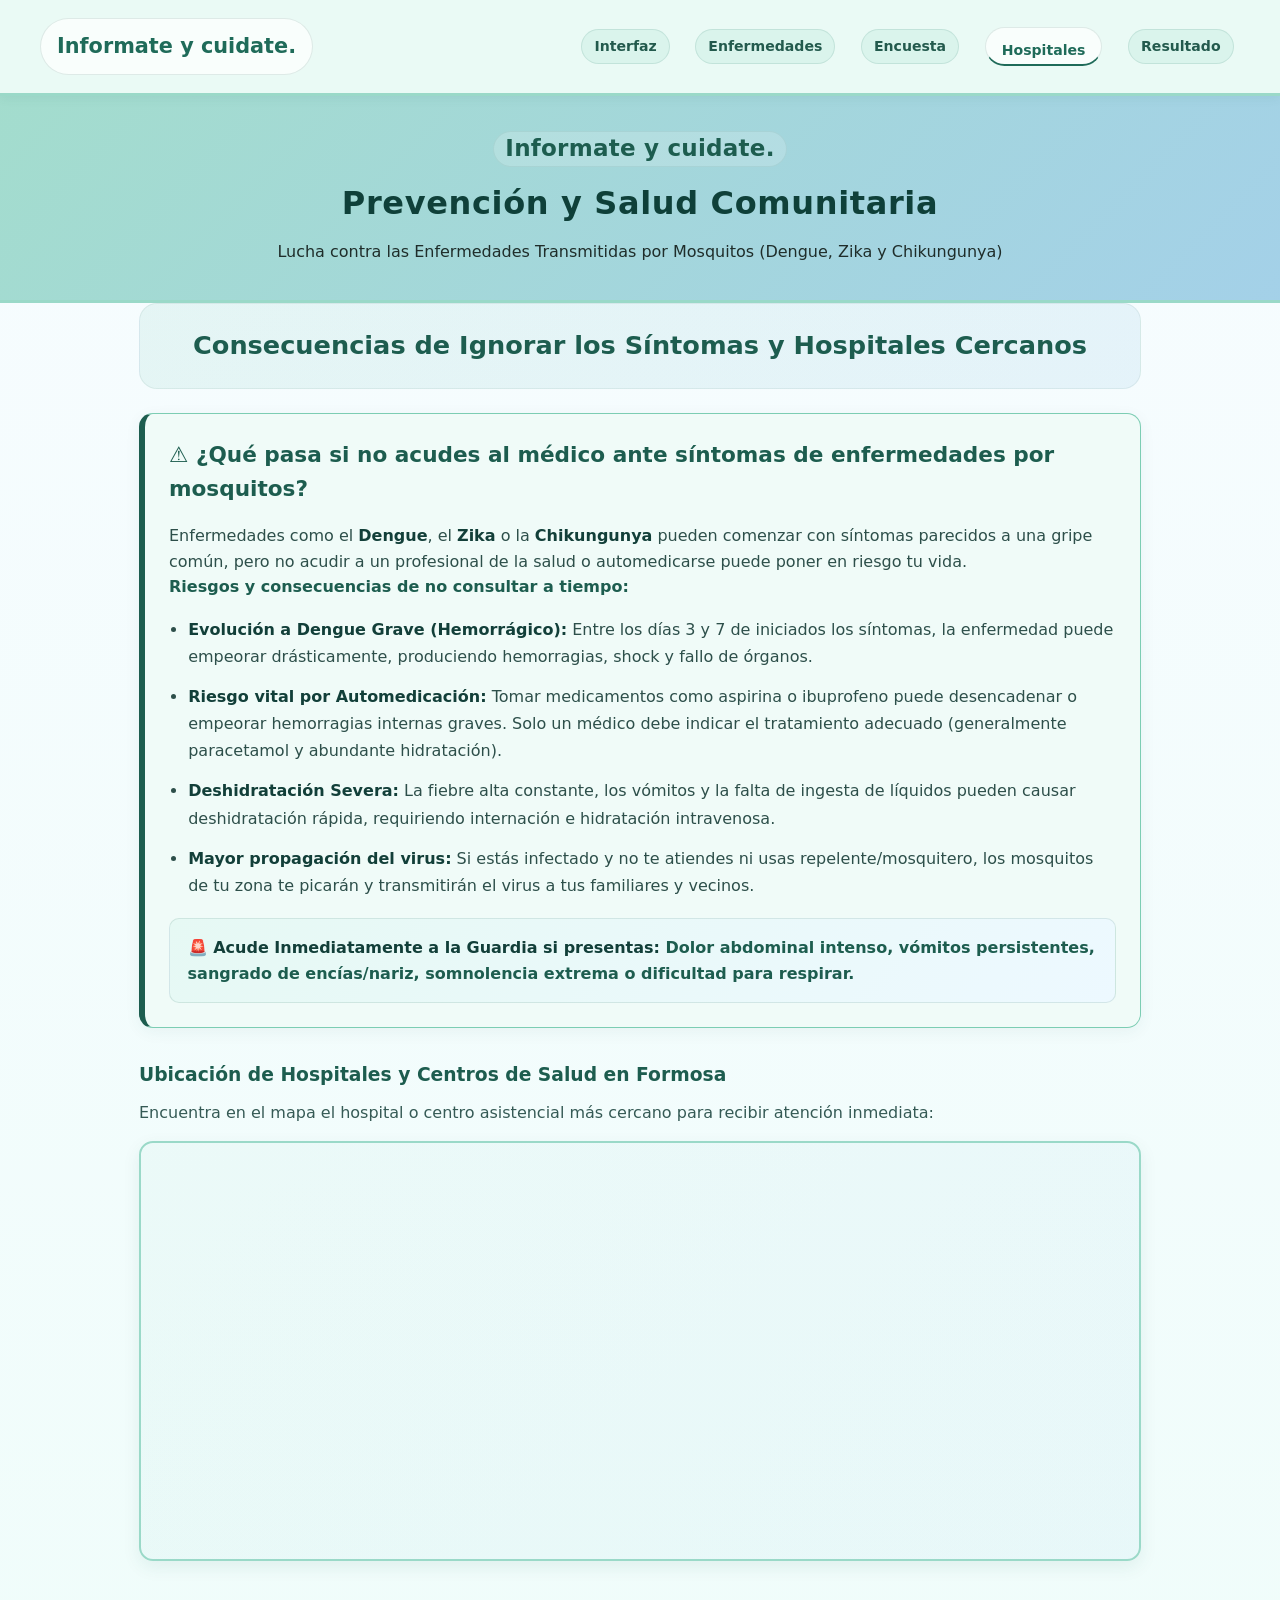
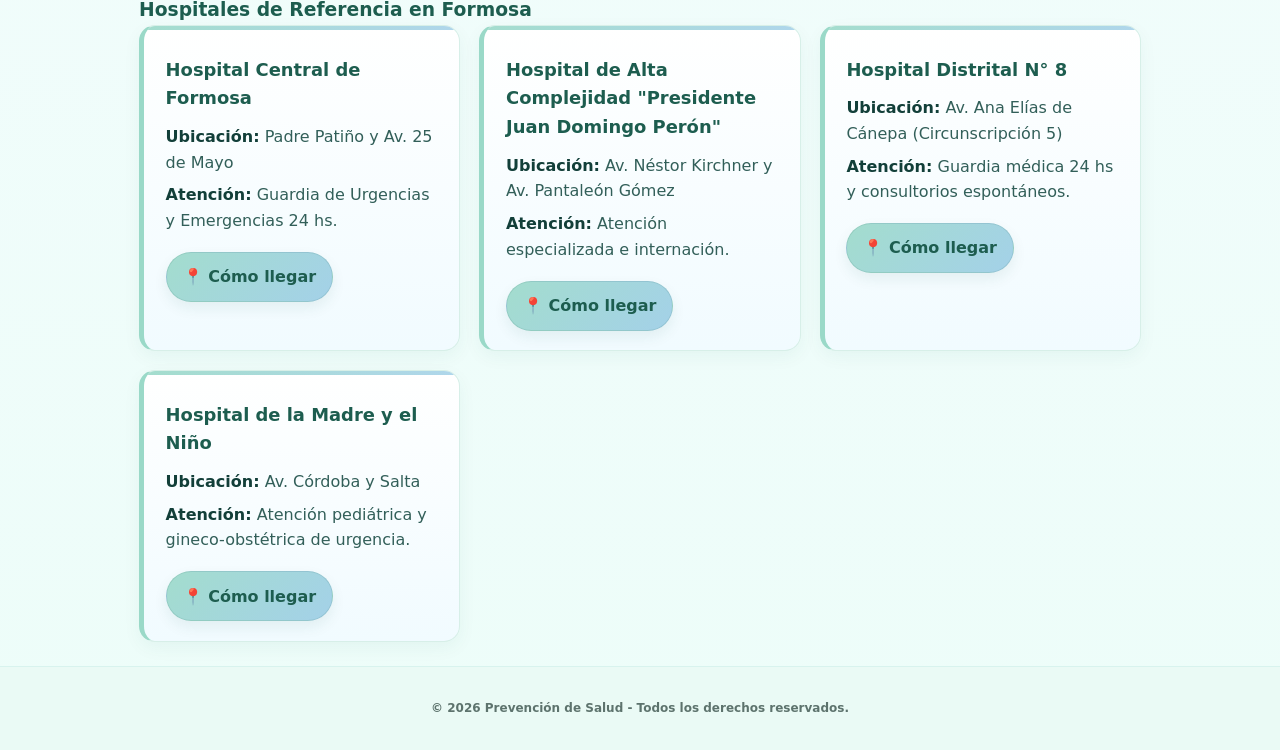
==== centrosalud.html @ d9376f19 "se cambió el nombre de los archivos" ====
<!doctype html>
<html lang="es">
  <head>
    <meta charset="UTF-8" />
    <meta name="viewport" content="width=device-width, initial-scale=1.0" />
    <meta
      name="description"
      content="Información sobre la prevención del Dengue, Zika y Chikungunya, consecuencias de no tratarse a tiempo y red de hospitales en Formosa."
    />
    <title>Prevención de Mosquitos y Centros de Salud | Formosa</title>

    <link rel="stylesheet" href="assents/hostipales.css" />
    <link rel="stylesheet" href="assents/interfaz.css" />
  </head>
  <body>
    <!-- Navegación Principal -->
    <nav class="navbar" aria-label="Navegación principal">
      <div class="container nav-flex">
        <a href="interfaz.html" class="logo">Informate y cuidate.</a>
        <div class="nav-links">
          <a href="interfaz.html" class="link-companero">Interfaz</a>
          <a href="enfermedades.html" class="link-companero">Enfermedades</a>
          <a href="encuesta.html" class="link-companero">Encuesta</a>
          <a href="hospitales.html" class="active" aria-current="page"
            >Hospitales</a
          >
          <a href="resultado.html" class="link-companero">Resultado</a>
        </div>
      </div>
    </nav>

    <!-- Encabezado Principal -->
    <header class="header-principal">
      <div class="container">
        <div class="header-brand">Informate y cuidate.</div>
        <h1>Prevención y Salud Comunitaria</h1>
        <p class="subtitulo">
          Lucha contra las Enfermedades Transmitidas por Mosquitos (Dengue, Zika
          y Chikungunya)
        </p>
      </div>
    </header>

    <!-- Contenido Principal -->
    <main class="container">
      <header class="seccion-header">
        <h2>Consecuencias de Ignorar los Síntomas y Hospitales Cercanos</h2>
      </header>

      <!-- Sección de concientización y riesgos -->
      <section class="alerta-consecuencias" aria-labelledby="titulo-alerta">
        <h3 id="titulo-alerta">
          ⚠️ ¿Qué pasa si no acudes al médico ante síntomas de enfermedades por
          mosquitos?
        </h3>
        <p>
          Enfermedades como el <strong>Dengue</strong>, el
          <strong>Zika</strong> o la <strong>Chikungunya</strong> pueden
          comenzar con síntomas parecidos a una gripe común, pero no acudir a un
          profesional de la salud o automedicarse puede poner en riesgo tu vida.
        </p>

        <h4>Riesgos y consecuencias de no consultar a tiempo:</h4>
        <ul>
          <li>
            <strong>Evolución a Dengue Grave (Hemorrágico):</strong> Entre los
            días 3 y 7 de iniciados los síntomas, la enfermedad puede empeorar
            drásticamente, produciendo hemorragias, shock y fallo de órganos.
          </li>
          <li>
            <strong>Riesgo vital por Automedicación:</strong> Tomar medicamentos
            como aspirina o ibuprofeno puede desencadenar o empeorar hemorragias
            internas graves. Solo un médico debe indicar el tratamiento adecuado
            (generalmente paracetamol y abundante hidratación).
          </li>
          <li>
            <strong>Deshidratación Severa:</strong> La fiebre alta constante,
            los vómitos y la falta de ingesta de líquidos pueden causar
            deshidratación rápida, requiriendo internación e hidratación
            intravenosa.
          </li>
          <li>
            <strong>Mayor propagación del virus:</strong> Si estás infectado y
            no te atiendes ni usas repelente/mosquitero, los mosquitos de tu
            zona te picarán y transmitirán el virus a tus familiares y vecinos.
          </li>
        </ul>

        <div class="sintomas-alerta" role="alert">
          <p>
            <strong>🚨 Acude Inmediatamente a la Guardia si presentas:</strong>
            Dolor abdominal intenso, vómitos persistentes, sangrado de
            encías/nariz, somnolencia extrema o dificultad para respirar.
          </p>
        </div>
      </section>

      <!-- Sección con Google Maps -->
      <section class="seccion-mapa" aria-labelledby="titulo-mapa">
        <h3 id="titulo-mapa">
          Ubicación de Hospitales y Centros de Salud en Formosa
        </h3>
        <p>
          Encuentra en el mapa el hospital o centro asistencial más cercano para
          recibir atención inmediata:
        </p>

        <div class="contenedor-mapa">
          <iframe
            src="https://www.google.com/maps/embed?pb=!1m16!1m12!1m3!1d57008.31298453982!2d-58.20456184918712!3d-26.179375178550186!2m3!1f0!2f0!3f0!3m2!1i1024!2i768!4f13.1!2m1!1shospitales%20y%20centros%20de%20salud%20formosa!5e0!3m2!1ses!2sar!4v1710000000000!5m2!1es!2sar"
            title="Mapa interactivo con la ubicación de hospitales y centros de salud en Formosa"
            width="100%"
            height="450"
            style="border: 0"
            allowfullscreen=""
            loading="lazy"
            referrerpolicy="no-referrer-when-downgrade"
          >
          </iframe>
        </div>
      </section>

      <!-- Lista de Hospitales Principales (Uso de tarjetas <article>) -->
      <section class="listado-centros" aria-labelledby="titulo-hospitales">
        <h3 id="titulo-hospitales">Hospitales de Referencia en Formosa</h3>

        <div class="grid-centros">
          <article class="card-centro">
            <h4>Hospital Central de Formosa</h4>
            <p><strong>Ubicación:</strong> Padre Patiño y Av. 25 de Mayo</p>
            <p>
              <strong>Atención:</strong> Guardia de Urgencias y Emergencias 24
              hs.
            </p>
            <a
              href="https://maps.google.com/?q=Hospital+Central+de+Formosa"
              target="_blank"
              rel="noopener noreferrer"
              class="btn-como-llegar"
            >
              📍 Cómo llegar
            </a>
          </article>

          <article class="card-centro">
            <h4>
              Hospital de Alta Complejidad "Presidente Juan Domingo Perón"
            </h4>
            <p>
              <strong>Ubicación:</strong> Av. Néstor Kirchner y Av. Pantaleón
              Gómez
            </p>
            <p>
              <strong>Atención:</strong> Atención especializada e internación.
            </p>
            <a
              href="https://maps.google.com/?q=Hospital+de+Alta+Complejidad+Formosa"
              target="_blank"
              rel="noopener noreferrer"
              class="btn-como-llegar"
            >
              📍 Cómo llegar
            </a>
          </article>

          <article class="card-centro">
            <h4>Hospital Distrital N° 8</h4>
            <p>
              <strong>Ubicación:</strong> Av. Ana Elías de Cánepa
              (Circunscripción 5)
            </p>
            <p>
              <strong>Atención:</strong> Guardia médica 24 hs y consultorios
              espontáneos.
            </p>
            <a
              href="https://maps.google.com/?q=Hospital+Distrital+N8+Formosa"
              target="_blank"
              rel="noopener noreferrer"
              class="btn-como-llegar"
            >
              📍 Cómo llegar
            </a>
          </article>

          <article class="card-centro">
            <h4>Hospital de la Madre y el Niño</h4>
            <p><strong>Ubicación:</strong> Av. Córdoba y Salta</p>
            <p>
              <strong>Atención:</strong> Atención pediátrica y gineco-obstétrica
              de urgencia.
            </p>
            <a
              href="https://maps.google.com/?q=Hospital+de+la+Madre+y+el+Nino+Formosa"
              target="_blank"
              rel="noopener noreferrer"
              class="btn-como-llegar"
            >
              📍 Cómo llegar
            </a>
          </article>
        </div>
      </section>
    </main>

    <!-- Footer -->
    <footer class="footer">
      <div class="container">
        <p>&copy; 2026 Prevención de Salud - Todos los derechos reservados.</p>
      </div>
    </footer>
  </body>
</html>
---- assents/hostipales.css ----
/* ==========================================

   PALETA PASTEL: VERDE Y CELESTE

   ========================================== */

:root {

  --verde-primario: #9ad9c8;

  --verde-oscuro: #1d5d4f;

  --celeste-claro: #edfafd;

  --celeste-suave: #dff5fb;

  --fondo-general: #f5fbff;

  --blanco: #ffffff;

  --texto-principal: #1d2d2a;

  --borde: #d7efe8;

  --alerta-fondo: #f0fbf8;

  --alerta-borde: #7ccdb3;

  --alerta-texto: #1a4d43;

}



* {

  box-sizing: border-box;

}



body {

  margin: 0;

  font-family: 'Segoe UI', Tahoma, Geneva, Verdana, sans-serif;

  background: linear-gradient(180deg, #f7fcff 0%, #edfdf9 100%);

  color: var(--texto-principal);

  line-height: 1.6;

}



header {

  background: linear-gradient(135deg, rgba(154, 217, 200, 0.9), rgba(155, 204, 230, 0.9));

  border-bottom: 3px solid var(--verde-primario);

  text-align: center;

  padding: 2.2rem 1rem;

}



.header-brand {

  display: inline-block;

  margin-bottom: 0.7rem;

  padding: 0.2rem 0.7rem;

  border-radius: 999px;

  background: rgba(255, 255, 255, 0.18);

  border: 1px solid rgba(29, 93, 79, 0.08);

  color: var(--verde-oscuro);

  font-size: clamp(1.2rem, 1.8vw, 1.7rem);

  font-weight: 800;

  line-height: 1.2;

  letter-spacing: 0.01em;

  box-shadow: none;

}



header h1 {

  background: transparent;

  color: #0f4039;

  text-align: center;

  margin: 0 0 0.6rem;

  padding: 0;

  font-size: clamp(2rem, 2.2vw, 2.8rem);

  letter-spacing: 0.02em;

}



header h2 {

  margin: 0;

  color: #204f47;

  background: transparent;

  font-size: clamp(1.1rem, 1.5vw, 1.5rem);

  font-weight: 600;

}



nav {

  background: rgba(234, 250, 246, 0.95);

  border-bottom: 1px solid var(--borde);

  padding: 1rem 0.8rem;

  text-align: center;

  position: sticky;

  top: 0;

  z-index: 10;

  box-shadow: 0 2px 12px rgba(29, 93, 79, 0.06);

}



nav a {

  text-decoration: none;

  background: rgba(255, 255, 255, 0.7);

  color: var(--verde-oscuro);

  border: 1px solid rgba(29, 93, 79, 0.12);

  padding: 0.7rem 1rem;

  margin: 0.3rem 0.4rem;

  font-weight: 700;

  display: inline-block;

  border-radius: 999px;

  transition: all 0.2s ease;

}



nav a:hover {

  background: var(--verde-primario);

  color: #123d36;

  transform: translateY(-1px);

}



main {

  text-align: left;

  padding: 2rem 1.25rem 3rem;

  max-width: 1050px;

  margin: 0 auto;

}



main h2 {

  color: var(--verde-oscuro);

  margin: 0 0 1.2rem;

  font-size: clamp(1.5rem, 2vw, 2rem);

}



main h3,

main h4 {

  color: var(--verde-oscuro);

  background: transparent;

}



footer {

  text-align: center;

  padding: 1.2rem 1rem;

  margin-top: 1.5rem;

  background: rgba(234, 250, 246, 0.95);

  border-top: 1px solid var(--borde);

  color: var(--verde-oscuro);

  font-weight: 600;

}



/* ==========================================

   ALERTA SOBRE MOSQUITOS Y SÍNTOMAS

   ========================================== */

.alerta-consecuencias {

  background: var(--alerta-fondo);

  border: 1px solid var(--alerta-borde);

  border-left: 6px solid var(--verde-oscuro);

  border-radius: 14px;

  padding: 1.5rem;

  margin: 1.5rem 0 2rem;

  box-shadow: 0 4px 16px rgba(29, 93, 79, 0.06);

}



.alerta-consecuencias h3 {

  background: transparent;

  color: var(--verde-oscuro);

  margin-top: 0;

  margin-bottom: 1rem;

  font-size: 1.35rem;

}



.alerta-consecuencias p,

.alerta-consecuencias li {

  color: #2d4f4a;

}



.alerta-consecuencias ul {

  line-height: 1.7;

  padding-left: 1.2rem;

  margin: 1rem 0 0;

}



.alerta-consecuencias li {

  margin-bottom: 0.8rem;

  background: transparent;

}



.sintomas-alerta {

  background: linear-gradient(135deg, #e6f9f4, #edf9ff);

  border: 1px solid rgba(29, 93, 79, 0.12);

  border-radius: 10px;

  padding: 1rem 1.1rem;

  margin-top: 1.2rem;

}



.sintomas-alerta p {

  background: transparent;

  color: var(--verde-oscuro);

  margin: 0;

  font-weight: 700;

}



/* ==========================================

   MAPA DE GOOGLE MAPS

   ========================================== */

.seccion-mapa {

  margin: 2rem 0;

}



.seccion-mapa h3 {

  margin-bottom: 0.6rem;

}



.seccion-mapa p {

  margin-bottom: 1rem;

  color: #355a55;

}



.contenedor-mapa {

  width: 100%;

  height: 420px;

  border: 2px solid var(--verde-primario);

  border-radius: 14px;

  overflow: hidden;

  box-shadow: 0 6px 18px rgba(29, 93, 79, 0.08);

  position: relative;

}



.contenedor-mapa::before {

  content: "";

  position: absolute;

  inset: 0;

  background: linear-gradient(135deg, rgba(154, 217, 200, 0.08), rgba(155, 204, 230, 0.1));

  pointer-events: none;

}



.contenedor-mapa iframe {

  width: 100%;

  height: 100%;

  border: 0;

  display: block;

  position: relative;

  z-index: 1;

}



/* ==========================================

   TARJETAS DE HOSPITALES

   ========================================== */

.listado-centros {

  margin-top: 2.1rem;

}



.grid-centros {

  display: grid;

  grid-template-columns: repeat(auto-fit, minmax(240px, 1fr));

  gap: 1.2rem;

}



.card-centro {

  background: linear-gradient(180deg, #ffffff 0%, #f1fbff 100%);

  border: 1px solid var(--borde);

  border-left: 5px solid var(--verde-primario);

  border-radius: 16px;

  padding: 1.35rem 1.35rem 1.2rem;

  margin-bottom: 0;

  box-shadow: 0 6px 18px rgba(29, 93, 79, 0.05);

  transition: transform 0.25s ease, box-shadow 0.25s ease, border-color 0.25s ease;

  position: relative;

  overflow: hidden;

}



.card-centro::before {

  content: "";

  position: absolute;

  inset: 0 auto 0 0;

  width: 100%;

  height: 4px;

  background: linear-gradient(90deg, rgba(154, 217, 200, 0.9), rgba(155, 204, 230, 0.8));

}



.card-centro:hover {

  transform: translateY(-5px);

  box-shadow: 0 12px 24px rgba(29, 93, 79, 0.08);

  border-color: rgba(29, 93, 79, 0.2);

}



.card-centro h4 {

  background: transparent;

  margin-top: 0.5rem;

  margin-bottom: 0.7rem;

  color: var(--verde-oscuro);

  font-size: 1.12rem;

}



.card-centro p {

  background: transparent;

  margin: 0.45rem 0;

  color: #325f59;

}



.btn-como-llegar {

  display: inline-flex;

  align-items: center;

  justify-content: center;

  margin-top: 0.7rem;

  background: linear-gradient(135deg, rgba(154, 217, 200, 0.9), rgba(155, 204, 230, 0.9));

  color: var(--verde-oscuro);

  border: 1px solid rgba(29, 93, 79, 0.12);

  border-radius: 999px;

  padding: 0.7rem 1rem;

  text-decoration: none;

  font-weight: 700;

  transition: transform 0.2s ease, box-shadow 0.2s ease;

  box-shadow: 0 6px 14px rgba(29, 93, 79, 0.08);

}



.btn-como-llegar:hover {

  transform: translateY(-1px);

  box-shadow: 0 10px 18px rgba(29, 93, 79, 0.1);

}



.seccion-header {

  text-align: center;

  background: linear-gradient(135deg, rgba(154, 217, 200, 0.18), rgba(155, 204, 230, 0.18));

  border: 1px solid rgba(29, 93, 79, 0.08);

  border-radius: 18px;

  padding: 1.35rem 1rem;

  margin-bottom: 1.4rem;

}



.seccion-header h2 {

  margin: 0;

}



strong {

  color: #123f39;

}
---- assents/interfaz.css ----
/* ==========================================
   1. VARIABLES Y PALETA AMARILLO CLARO
   ========================================== */
:root {
  /* Paleta pastel verde / celeste */
  --color-primario: #9ad9c8;      /* verde pastel */
  --color-oscuro: #1f6b59;        /* verde oscuro */
  --color-barra: #eafaf5;         /* fondo navbar */
  --color-fondo: #f4fbff;         /* fondo general celeste muy claro */
  --color-card-bg: #ffffff;       /* tarjetas */
  --color-texto: #1f2d2a;         /* texto principal */
  --color-borde: #d8f3ee;        /* borde suave */
  
  --alerta-amarillo-bg: #eefaf7;  /* fondo aviso */
  --alerta-amarillo-borde: #9ad9c8;
  --alerta-amarillo-texto: #1d5d4f;
}

* {
  box-sizing: border-box;
  margin: 0;
  padding: 0;
}

body {
  font-family: 'Segoe UI', system-ui, -apple-system, sans-serif;
  background-color: var(--color-fondo);
  color: var(--color-texto);
  line-height: 1.6;
}

.container {
  max-width: 1050px;
  margin: 0 auto;
  padding: 0 1.5rem;
}

/* ==========================================
   2. NAVBAR Y HERO (PORTADA CON IMAGEN)
   ========================================== */
.navbar {
  background-color: var(--color-barra);
  color: var(--color-texto);
  padding: 0.8rem 1.5rem;
  position: sticky;
  top: 0;
  z-index: 100;
  box-shadow: 0 2px 10px rgba(31, 107, 89, 0.08);
  border-bottom: 3px solid var(--color-primario);
}

.nav-flex {
  width: 100%;
  max-width: 100%;
  padding: 0 1rem;
  display: flex;
  justify-content: space-between;
  align-items: center;
}

.logo {
  font-size: 1.3rem;
  font-weight: bold;
  color: var(--color-oscuro);
  display: flex;
  align-items: center;
  gap: 0.5rem;
  margin-left: 0;
}

.nav-links {
  display: flex;
  align-items: center;
  gap: 0.8rem;
}

.nav-links a {
  color: #235a4d;
  text-decoration: none;
  font-size: 0.88rem;
  font-weight: 600;
  transition: color 0.2s;
}

.nav-links a.active {
  color: var(--color-oscuro);
  font-weight: bold;
  border-bottom: 2px solid var(--color-oscuro);
  padding-bottom: 2px;
}

.link-companero {
  background: rgba(154, 217, 200, 0.2);
  color: #235a4d !important;
  padding: 0.35rem 0.75rem;
  border-radius: 999px;
  border: 1px solid rgba(31, 107, 89, 0.12);
  transition: all 0.2s;
}

.link-companero:hover {
  background: var(--color-primario);
  color: #183f39 !important;
}

/* HERO CON FILTRO PASTEL */
.hero {
  background: linear-gradient(
      rgba(181, 230, 220, 0.72),
      rgba(120, 196, 216, 0.7)
    ),
    url('img/OIP.webp');
  background-size: cover;
  background-position: center;
  background-repeat: no-repeat;
  color: var(--color-texto);
  text-align: center;
  padding: 5rem 1rem;
}

.hero-badge {
  background: rgba(255, 255, 255, 0.72);
  color: var(--color-oscuro);
  padding: 0.35rem 0.9rem;
  border-radius: 20px;
  font-size: 0.75rem;
  font-weight: bold;
  text-transform: uppercase;
  display: inline-block;
  margin-bottom: 1rem;
  border: 1px solid rgba(31, 107, 89, 0.15);
}

.hero h1 {
  font-size: 2.2rem;
  color: #0b2f2a;
  margin-bottom: 0.8rem;
  text-shadow: 0 2px 8px rgba(255, 255, 255, 0.35);
}

.hero-description {
  font-size: 1rem;
  color: #0f3f38;
  max-width: 800px;
  margin: 0 auto;
  line-height: 1.7;
  font-weight: 700;
  text-shadow: 0 2px 8px rgba(255, 255, 255, 0.2);
}

/* ==========================================
   3. ESTILOS MODERNOS DE LA INTRODUCCIÓN
   ========================================== */
.main-content {
  padding: 3rem 1.5rem;
}

.intro-moderna {
  padding: 1rem 0 2.5rem 0;
}

.intro-header {
  text-align: center;
  margin-bottom: 2rem;
}

.badge-salud {
  background: #ecfbf7;
  color: var(--color-oscuro);
  font-size: 0.75rem;
  font-weight: 700;
  text-transform: uppercase;
  letter-spacing: 0.8px;
  padding: 0.4rem 1rem;
  border-radius: 30px;
  border: 1px solid rgba(31, 107, 89, 0.15);
  display: inline-block;
  margin-bottom: 0.5rem;
}

.intro-titulo {
  font-size: 1.8rem;
  color: var(--color-oscuro);
  font-weight: 800;
}

/* Grilla Responsiva de Cards */
.intro-grid {
  display: grid;
  grid-template-columns: 1fr;
  gap: 1.25rem;
}

@media (min-width: 768px) {
  .intro-grid {
    grid-template-columns: repeat(3, 1fr);
  }
}

.intro-card {
  background: var(--color-card-bg);
  border: 1px solid var(--color-borde);
  border-radius: 16px;
  padding: 1.5rem;
  box-shadow: 0 4px 15px rgba(31, 107, 89, 0.06);
  transition: transform 0.25s ease, box-shadow 0.25s ease;
  display: flex;
  flex-direction: column;
  align-items: flex-start;
}

.intro-card:hover {
  transform: translateY(-4px);
  box-shadow: 0 10px 25px rgba(46, 138, 119, 0.12);
}

.card-icon-wrapper {
  background: #ecfbf7;
  width: 48px;
  height: 48px;
  border-radius: 12px;
  display: flex;
  align-items: center;
  justify-content: center;
  margin-bottom: 1rem;
}

.icon-emoji {
  font-size: 1.4rem;
}

.card-content h3 {
  font-size: 1.05rem;
  color: var(--color-oscuro);
  font-weight: 700;
  margin-bottom: 0.5rem;
}

.card-content p {
  font-size: 0.88rem;
  color: #44403c;
  line-height: 1.6;
}

.card-solucion {
  border-color: var(--color-primario);
  background: linear-gradient(180deg, #ffffff 0%, #eefaf6 100%);
}

.card-solucion p strong {
  color: var(--color-oscuro);
}

/* ==========================================
   4. PROBLEMÁTICA Y TARJETAS DE CONCIENTIZACIÓN
   ========================================== */
.section-card {
  background: var(--color-card-bg);
  border: 1px solid var(--color-borde);
  border-radius: 16px;
  padding: 2rem;
  margin-bottom: 2.5rem;
  box-shadow: 0 4px 6px -1px rgba(234, 179, 8, 0.05);
}

.problem-box {
  background-color: var(--alerta-amarillo-bg);
  border-left: 5px solid var(--color-primario);
}

.problem-box h2 {
  color: var(--alerta-amarillo-texto);
  font-size: 1.3rem;
  margin-bottom: 0.5rem;
}

.problem-box p {
  color: #315f52;
  font-size: 0.95rem;
}

.grid-2-cols {
  display: grid;
  grid-template-columns: 1fr;
  gap: 1.5rem;
  margin-bottom: 2.5rem;
}

@media (min-width: 768px) {
  .grid-2-cols {
    grid-template-columns: 1fr 1fr;
  }
}

.card-info {
  background: var(--color-card-bg);
  border: 1px solid var(--color-borde);
  border-radius: 16px;
  padding: 1.8rem;
}

.card-header-icon {
  font-size: 1.8rem;
  margin-bottom: 0.5rem;
}

.card-info h3 {
  color: var(--color-oscuro);
  font-size: 1.15rem;
  margin-bottom: 0.8rem;
}

.card-info p {
  font-size: 0.88rem;
  color: #44403c;
  margin-bottom: 0.8rem;
}

.text-subtle {
  font-size: 0.85rem;
  color: #78716c;
  border-top: 1px solid var(--color-borde);
  padding-top: 0.8rem;
}

.callout-highlight {
  background: #ecfbf7;
  border-left: 3px solid var(--color-primario);
  padding: 0.8rem;
  border-radius: 6px;
  color: #1d5d4f;
  font-size: 0.85rem;
  margin-top: 1rem;
}

/* ==========================================
   5. SECCIÓN DE CONEXIÓN CON EL COMPAÑERO (CTA)
   ========================================== */
.cta-section {
  text-align: center;
  background: #f1fbf8;
  border: 2px dashed rgba(31, 107, 89, 0.25);
}

.cta-subtitle {
  color: var(--color-oscuro);
  font-size: 0.75rem;
  font-weight: bold;
  text-transform: uppercase;
}

.cta-section h2 {
  font-size: 1.4rem;
  color: var(--color-oscuro);
  margin-top: 0.2rem;
}

.cta-section p {
  font-size: 0.88rem;
  color: #2d5d54;
  margin-bottom: 1.5rem;
}

.grid-cta-buttons {
  display: grid;
  grid-template-columns: 1fr;
  gap: 1rem;
}

@media (min-width: 600px) {
  .grid-cta-buttons {
    grid-template-columns: 1fr 1fr;
  }
}

.card-cta {
  display: flex;
  align-items: center;
  gap: 1rem;
  background: var(--color-card-bg);
  border: 1px solid var(--color-borde);
  padding: 1.2rem;
  border-radius: 12px;
  text-decoration: none;
  color: var(--color-texto);
  text-align: left;
  transition: transform 0.2s, border-color 0.2s, box-shadow 0.2s;
}

.card-cta:hover {
  transform: translateY(-3px);
  border-color: var(--color-primario);
  box-shadow: 0 6px 16px rgba(31, 107, 89, 0.12);
}

.cta-icon {
  font-size: 2rem;
}

.card-cta h4 {
  font-size: 0.95rem;
  color: var(--color-oscuro);
}

.card-cta p {
  font-size: 0.8rem;
  color: #5b726d;
  margin-bottom: 0;
}

/* FOOTER */
.footer {
  text-align: center;
  padding: 2rem;
  font-size: 0.75rem;
  color: #5d736d;
  border-top: 1px solid var(--color-borde);
  background: var(--color-barra);
}
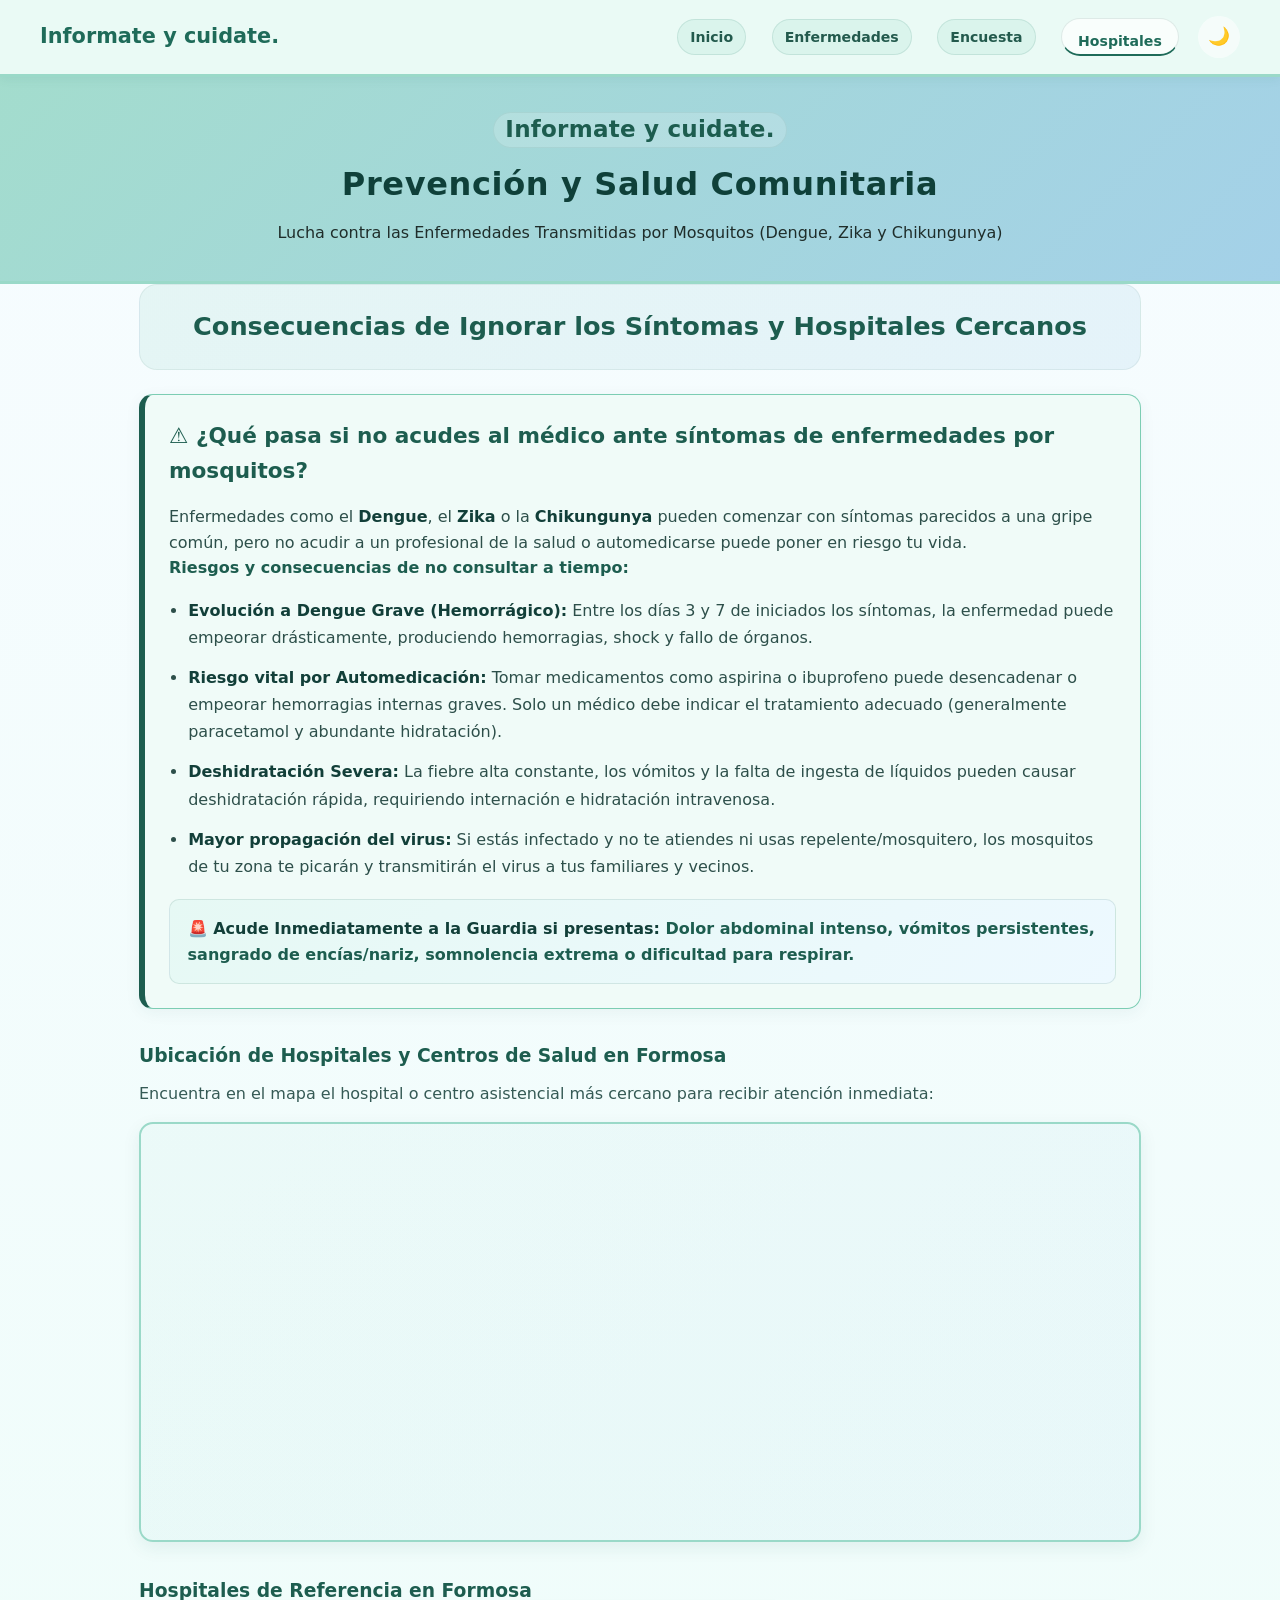
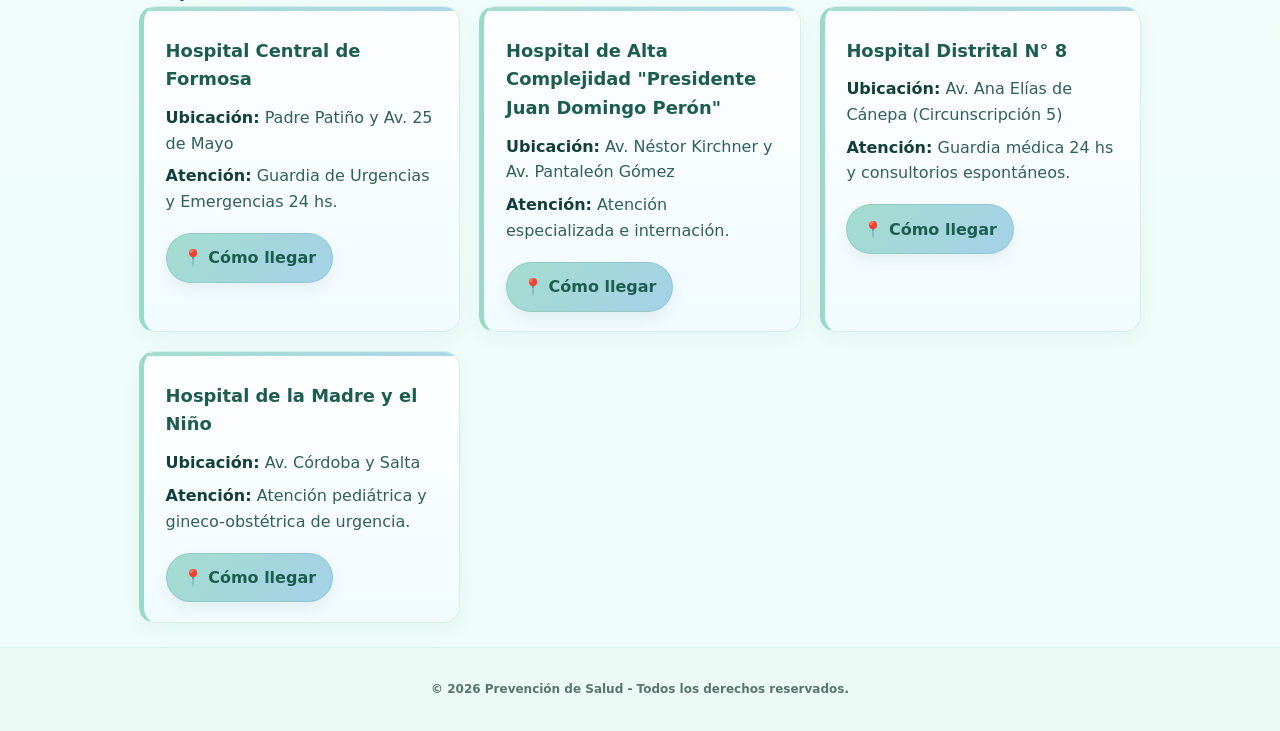
==== commit cda3dcd1: "se utilizo el estilo de enfermedades.html en todas las demas paginas y se agrego el modo oscuro" ====
--- a/centrosalud.html
+++ b/centrosalud.html
@@ -16,15 +16,22 @@
     <!-- Navegación Principal -->
     <nav class="navbar" aria-label="Navegación principal">
       <div class="container nav-flex">
-        <a href="interfaz.html" class="logo">Informate y cuidate.</a>
+        <a href="inicio.html" class="logo">Informate y cuidate.</a>
         <div class="nav-links">
-          <a href="interfaz.html" class="link-companero">Interfaz</a>
+          <a href="inicio.html" class="link-companero">Inicio</a>
           <a href="enfermedades.html" class="link-companero">Enfermedades</a>
           <a href="encuesta.html" class="link-companero">Encuesta</a>
-          <a href="hospitales.html" class="active" aria-current="page"
+          <a href="centrosalud.html" class="active" aria-current="page"
             >Hospitales</a
           >
-          <a href="resultado.html" class="link-companero">Resultado</a>
+          <button
+            id="modoOscuro"
+            class="dark-mode-btn"
+            type="button"
+            aria-label="Activar modo oscuro"
+          >
+            🌙
+          </button>
         </div>
       </div>
     </nav>
@@ -209,5 +216,6 @@
         <p>&copy; 2026 Prevención de Salud - Todos los derechos reservados.</p>
       </div>
     </footer>
+    <script src="js/modo-oscuro.js"></script>
   </body>
 </html>
--- a/assents/interfaz.css
+++ b/assents/interfaz.css
@@ -68,6 +68,15 @@
   margin-left: 0;
 }
 
+.navbar .logo {
+  background: transparent;
+  border: 0;
+  border-radius: 0;
+  padding: 0;
+  text-decoration: none;
+  transform: none;
+}
+
 .nav-links {
   display: flex;
   align-items: center;
@@ -79,7 +88,11 @@
   text-decoration: none;
   font-size: 0.88rem;
   font-weight: 600;
-  transition: color 0.2s;
+  transition: color 0.2s, transform 0.25s ease;
+}
+
+.nav-links a:hover {
+  transform: scale(1.15);
 }
 
 .nav-links a.active {
@@ -418,3 +431,120 @@
   background: var(--color-barra);
 }
 
+.dark-mode-btn {
+  border: 0;
+  background: rgba(255, 255, 255, 0.55);
+  width: 42px;
+  height: 42px;
+  border-radius: 50%;
+  font-size: 1.1rem;
+  cursor: pointer;
+  transition: transform 0.25s ease, background 0.25s ease;
+}
+
+.dark-mode-btn:hover {
+  transform: rotate(20deg) scale(1.08);
+}
+
+body.dark-mode {
+  background: linear-gradient(135deg, #07171d, #0b2028, #102c35);
+  color: #e9faff;
+}
+
+body.dark-mode .navbar,
+body.dark-mode .footer {
+  background: rgba(5, 18, 23, 0.94);
+  color: #e8faff;
+}
+
+body.dark-mode .navbar .logo,
+body.dark-mode .navbar a,
+body.dark-mode .footer,
+body.dark-mode main p,
+body.dark-mode main li,
+body.dark-mode label {
+  color: #d3edf2;
+}
+
+body.dark-mode main h1,
+body.dark-mode main h2,
+body.dark-mode main h3,
+body.dark-mode main h4,
+body.dark-mode main h5 {
+  color: #eaffff;
+}
+
+body.dark-mode .dark-mode-btn {
+  background: #173b46;
+  color: #dffaff;
+}
+
+body.dark-mode .header-principal,
+body.dark-mode .alerta-consecuencias,
+body.dark-mode .card-centro,
+body.dark-mode .encuesta-card,
+body.dark-mode .section-card,
+body.dark-mode .intro-card,
+body.dark-mode .card-info {
+  background: rgba(14, 42, 51, 0.92);
+  color: #e9faff;
+  border-color: rgba(132, 220, 238, 0.2);
+}
+
+body.dark-mode header,
+body.dark-mode nav,
+body.dark-mode footer {
+  background: rgba(5, 18, 23, 0.94);
+  color: #e8faff;
+}
+
+body.dark-mode .hero {
+  background:
+    linear-gradient(rgba(7, 35, 42, 0.48), rgba(7, 35, 42, 0.58)),
+    url("img/OIP.webp");
+  background-size: cover;
+  background-position: center;
+  background-repeat: no-repeat;
+}
+
+body.dark-mode .cta-section {
+  background: rgba(14, 42, 51, 0.92);
+  border-color: rgba(132, 220, 238, 0.35);
+}
+
+body.dark-mode .cta-section .cta-subtitle,
+body.dark-mode .cta-section h2,
+body.dark-mode .cta-section > p {
+  color: #eaffff;
+}
+
+body.dark-mode .card-cta {
+  background: #173b46;
+  border-color: rgba(132, 220, 238, 0.3);
+  color: #e9faff;
+}
+
+body.dark-mode .card-cta h4,
+body.dark-mode .card-cta p {
+  color: #e9faff;
+}
+
+body.dark-mode .seccion-header h2,
+body.dark-mode .seccion-mapa h3,
+body.dark-mode .listado-centros h3,
+body.dark-mode .card-centro h4 {
+  color: #eaffff;
+}
+
+body.dark-mode .seccion-mapa p,
+body.dark-mode .card-centro p,
+body.dark-mode .sintomas-alerta p {
+  color: #b9d9e2;
+}
+
+body.dark-mode .card-centro p,
+body.dark-mode .alerta-consecuencias p,
+body.dark-mode .encuesta-card p {
+  color: #b9d9e2;
+}
+
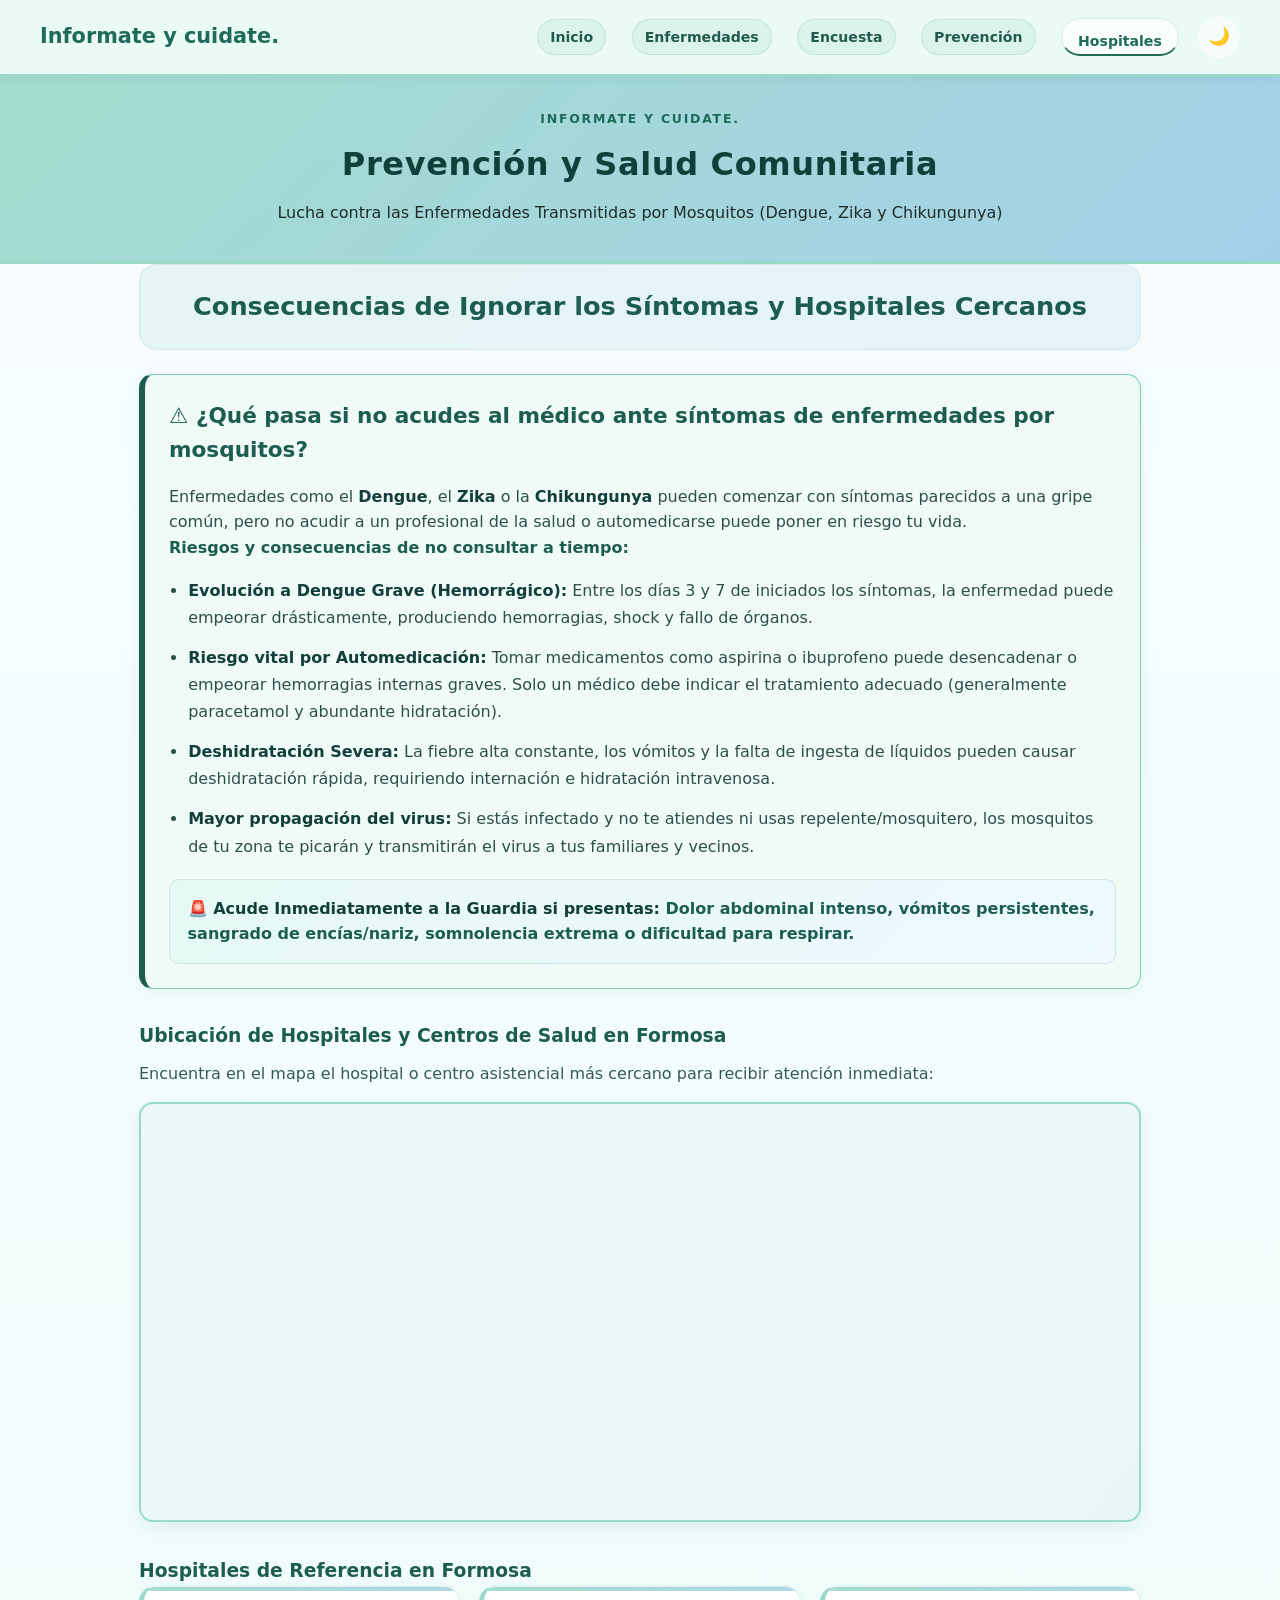
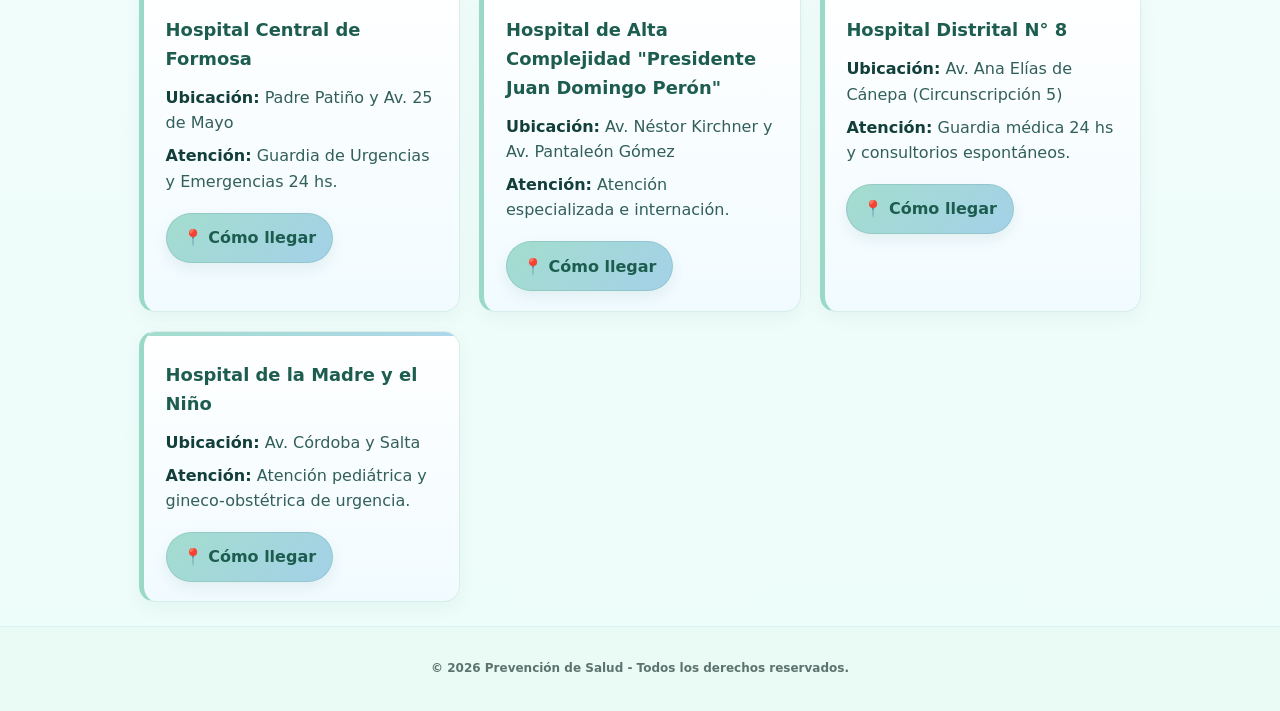
==== commit a70099e1: "se implementarons los estilos correspondistes y se arreglo problemas de cuando se hacia merge" ====
--- a/centrosalud.html
+++ b/centrosalud.html
@@ -21,6 +21,7 @@
           <a href="inicio.html" class="link-companero">Inicio</a>
           <a href="enfermedades.html" class="link-companero">Enfermedades</a>
           <a href="encuesta.html" class="link-companero">Encuesta</a>
+          <a href="prevencion.html" class="link-companero">Prevención</a>
           <a href="centrosalud.html" class="active" aria-current="page"
             >Hospitales</a
           >
--- a/assents/hostipales.css
+++ b/assents/hostipales.css
@@ -71,553 +71,540 @@
 
 
 .header-brand {
+  display: block;
+  margin-bottom: 0.75rem;
+  color: #1f6b59;
+  font-size: 0.78rem;
+  font-weight: 800;
+  line-height: 1.2;
+  letter-spacing: 0.14em;
+  text-transform: uppercase;
+}
+
+body.dark-mode .header-brand {
+  color: #b9d9e2;
+}
+
+
+
+header h1 {
+
+  background: transparent;
+
+  color: #0f4039;
+
+  text-align: center;
+
+  margin: 0 0 0.6rem;
+
+  padding: 0;
+
+  font-size: clamp(2rem, 2.2vw, 2.8rem);
+
+  letter-spacing: 0.02em;
+
+}
+
+
+
+header h2 {
+
+  margin: 0;
+
+  color: #204f47;
+
+  background: transparent;
+
+  font-size: clamp(1.1rem, 1.5vw, 1.5rem);
+
+  font-weight: 600;
+
+}
+
+
+
+nav {
+
+  background: rgba(234, 250, 246, 0.95);
+
+  border-bottom: 1px solid var(--borde);
+
+  padding: 1rem 0.8rem;
+
+  text-align: center;
+
+  position: sticky;
+
+  top: 0;
+
+  z-index: 10;
+
+  box-shadow: 0 2px 12px rgba(29, 93, 79, 0.06);
+
+}
+
+
+
+nav a {
+
+  text-decoration: none;
+
+  background: rgba(255, 255, 255, 0.7);
+
+  color: var(--verde-oscuro);
+
+  border: 1px solid rgba(29, 93, 79, 0.12);
+
+  padding: 0.7rem 1rem;
+
+  margin: 0.3rem 0.4rem;
+
+  font-weight: 700;
 
   display: inline-block;
 
+  border-radius: 999px;
+
+  transition: all 0.2s ease;
+
+}
+
+
+
+nav a:hover {
+
+  background: var(--verde-primario);
+
+  color: #123d36;
+
+  transform: translateY(-1px);
+
+}
+
+
+
+main {
+
+  text-align: left;
+
+  padding: 2rem 1.25rem 3rem;
+
+  max-width: 1050px;
+
+  margin: 0 auto;
+
+}
+
+
+
+main h2 {
+
+  color: var(--verde-oscuro);
+
+  margin: 0 0 1.2rem;
+
+  font-size: clamp(1.5rem, 2vw, 2rem);
+
+}
+
+
+
+main h3,
+
+main h4 {
+
+  color: var(--verde-oscuro);
+
+  background: transparent;
+
+}
+
+
+
+footer {
+
+  text-align: center;
+
+  padding: 1.2rem 1rem;
+
+  margin-top: 1.5rem;
+
+  background: rgba(234, 250, 246, 0.95);
+
+  border-top: 1px solid var(--borde);
+
+  color: var(--verde-oscuro);
+
+  font-weight: 600;
+
+}
+
+
+
+/* ==========================================
+
+   ALERTA SOBRE MOSQUITOS Y SÍNTOMAS
+
+   ========================================== */
+
+.alerta-consecuencias {
+
+  background: var(--alerta-fondo);
+
+  border: 1px solid var(--alerta-borde);
+
+  border-left: 6px solid var(--verde-oscuro);
+
+  border-radius: 14px;
+
+  padding: 1.5rem;
+
+  margin: 1.5rem 0 2rem;
+
+  box-shadow: 0 4px 16px rgba(29, 93, 79, 0.06);
+
+}
+
+
+
+.alerta-consecuencias h3 {
+
+  background: transparent;
+
+  color: var(--verde-oscuro);
+
+  margin-top: 0;
+
+  margin-bottom: 1rem;
+
+  font-size: 1.35rem;
+
+}
+
+
+
+.alerta-consecuencias p,
+
+.alerta-consecuencias li {
+
+  color: #2d4f4a;
+
+}
+
+
+
+.alerta-consecuencias ul {
+
+  line-height: 1.7;
+
+  padding-left: 1.2rem;
+
+  margin: 1rem 0 0;
+
+}
+
+
+
+.alerta-consecuencias li {
+
+  margin-bottom: 0.8rem;
+
+  background: transparent;
+
+}
+
+
+
+.sintomas-alerta {
+
+  background: linear-gradient(135deg, #e6f9f4, #edf9ff);
+
+  border: 1px solid rgba(29, 93, 79, 0.12);
+
+  border-radius: 10px;
+
+  padding: 1rem 1.1rem;
+
+  margin-top: 1.2rem;
+
+}
+
+
+
+.sintomas-alerta p {
+
+  background: transparent;
+
+  color: var(--verde-oscuro);
+
+  margin: 0;
+
+  font-weight: 700;
+
+}
+
+
+
+/* ==========================================
+
+   MAPA DE GOOGLE MAPS
+
+   ========================================== */
+
+.seccion-mapa {
+
+  margin: 2rem 0;
+
+}
+
+
+
+.seccion-mapa h3 {
+
+  margin-bottom: 0.6rem;
+
+}
+
+
+
+.seccion-mapa p {
+
+  margin-bottom: 1rem;
+
+  color: #355a55;
+
+}
+
+
+
+.contenedor-mapa {
+
+  width: 100%;
+
+  height: 420px;
+
+  border: 2px solid var(--verde-primario);
+
+  border-radius: 14px;
+
+  overflow: hidden;
+
+  box-shadow: 0 6px 18px rgba(29, 93, 79, 0.08);
+
+  position: relative;
+
+}
+
+
+
+.contenedor-mapa::before {
+
+  content: "";
+
+  position: absolute;
+
+  inset: 0;
+
+  background: linear-gradient(135deg, rgba(154, 217, 200, 0.08), rgba(155, 204, 230, 0.1));
+
+  pointer-events: none;
+
+}
+
+
+
+.contenedor-mapa iframe {
+
+  width: 100%;
+
+  height: 100%;
+
+  border: 0;
+
+  display: block;
+
+  position: relative;
+
+  z-index: 1;
+
+}
+
+
+
+/* ==========================================
+
+   TARJETAS DE HOSPITALES
+
+   ========================================== */
+
+.listado-centros {
+
+  margin-top: 2.1rem;
+
+}
+
+
+
+.grid-centros {
+
+  display: grid;
+
+  grid-template-columns: repeat(auto-fit, minmax(240px, 1fr));
+
+  gap: 1.2rem;
+
+}
+
+
+
+.card-centro {
+
+  background: linear-gradient(180deg, #ffffff 0%, #f1fbff 100%);
+
+  border: 1px solid var(--borde);
+
+  border-left: 5px solid var(--verde-primario);
+
+  border-radius: 16px;
+
+  padding: 1.35rem 1.35rem 1.2rem;
+
+  margin-bottom: 0;
+
+  box-shadow: 0 6px 18px rgba(29, 93, 79, 0.05);
+
+  transition: transform 0.25s ease, box-shadow 0.25s ease, border-color 0.25s ease;
+
+  position: relative;
+
+  overflow: hidden;
+
+}
+
+
+
+.card-centro::before {
+
+  content: "";
+
+  position: absolute;
+
+  inset: 0 auto 0 0;
+
+  width: 100%;
+
+  height: 4px;
+
+  background: linear-gradient(90deg, rgba(154, 217, 200, 0.9), rgba(155, 204, 230, 0.8));
+
+}
+
+
+
+.card-centro:hover {
+
+  transform: translateY(-5px);
+
+  box-shadow: 0 12px 24px rgba(29, 93, 79, 0.08);
+
+  border-color: rgba(29, 93, 79, 0.2);
+
+}
+
+
+
+.card-centro h4 {
+
+  background: transparent;
+
+  margin-top: 0.5rem;
+
   margin-bottom: 0.7rem;
 
-  padding: 0.2rem 0.7rem;
+  color: var(--verde-oscuro);
+
+  font-size: 1.12rem;
+
+}
+
+
+
+.card-centro p {
+
+  background: transparent;
+
+  margin: 0.45rem 0;
+
+  color: #325f59;
+
+}
+
+
+
+.btn-como-llegar {
+
+  display: inline-flex;
+
+  align-items: center;
+
+  justify-content: center;
+
+  margin-top: 0.7rem;
+
+  background: linear-gradient(135deg, rgba(154, 217, 200, 0.9), rgba(155, 204, 230, 0.9));
+
+  color: var(--verde-oscuro);
+
+  border: 1px solid rgba(29, 93, 79, 0.12);
 
   border-radius: 999px;
 
-  background: rgba(255, 255, 255, 0.18);
+  padding: 0.7rem 1rem;
+
+  text-decoration: none;
+
+  font-weight: 700;
+
+  transition: transform 0.2s ease, box-shadow 0.2s ease;
+
+  box-shadow: 0 6px 14px rgba(29, 93, 79, 0.08);
+
+}
+
+
+
+.btn-como-llegar:hover {
+
+  transform: translateY(-1px);
+
+  box-shadow: 0 10px 18px rgba(29, 93, 79, 0.1);
+
+}
+
+
+
+.seccion-header {
+
+  text-align: center;
+
+  background: linear-gradient(135deg, rgba(154, 217, 200, 0.18), rgba(155, 204, 230, 0.18));
 
   border: 1px solid rgba(29, 93, 79, 0.08);
 
-  color: var(--verde-oscuro);
-
-  font-size: clamp(1.2rem, 1.8vw, 1.7rem);
-
-  font-weight: 800;
-
-  line-height: 1.2;
-
-  letter-spacing: 0.01em;
-
-  box-shadow: none;
-
-}
-
-
-
-header h1 {
-
-  background: transparent;
-
-  color: #0f4039;
-
-  text-align: center;
-
-  margin: 0 0 0.6rem;
-
-  padding: 0;
-
-  font-size: clamp(2rem, 2.2vw, 2.8rem);
-
-  letter-spacing: 0.02em;
-
-}
-
-
-
-header h2 {
+  border-radius: 18px;
+
+  padding: 1.35rem 1rem;
+
+  margin-bottom: 1.4rem;
+
+}
+
+
+
+.seccion-header h2 {
 
   margin: 0;
 
-  color: #204f47;
-
-  background: transparent;
-
-  font-size: clamp(1.1rem, 1.5vw, 1.5rem);
-
-  font-weight: 600;
-
-}
-
-
-
-nav {
-
-  background: rgba(234, 250, 246, 0.95);
-
-  border-bottom: 1px solid var(--borde);
-
-  padding: 1rem 0.8rem;
-
-  text-align: center;
-
-  position: sticky;
-
-  top: 0;
-
-  z-index: 10;
-
-  box-shadow: 0 2px 12px rgba(29, 93, 79, 0.06);
-
-}
-
-
-
-nav a {
-
-  text-decoration: none;
-
-  background: rgba(255, 255, 255, 0.7);
-
-  color: var(--verde-oscuro);
-
-  border: 1px solid rgba(29, 93, 79, 0.12);
-
-  padding: 0.7rem 1rem;
-
-  margin: 0.3rem 0.4rem;
-
-  font-weight: 700;
-
-  display: inline-block;
-
-  border-radius: 999px;
-
-  transition: all 0.2s ease;
-
-}
-
-
-
-nav a:hover {
-
-  background: var(--verde-primario);
-
-  color: #123d36;
-
-  transform: translateY(-1px);
-
-}
-
-
-
-main {
-
-  text-align: left;
-
-  padding: 2rem 1.25rem 3rem;
-
-  max-width: 1050px;
-
-  margin: 0 auto;
-
-}
-
-
-
-main h2 {
-
-  color: var(--verde-oscuro);
-
-  margin: 0 0 1.2rem;
-
-  font-size: clamp(1.5rem, 2vw, 2rem);
-
-}
-
-
-
-main h3,
-
-main h4 {
-
-  color: var(--verde-oscuro);
-
-  background: transparent;
-
-}
-
-
-
-footer {
-
-  text-align: center;
-
-  padding: 1.2rem 1rem;
-
-  margin-top: 1.5rem;
-
-  background: rgba(234, 250, 246, 0.95);
-
-  border-top: 1px solid var(--borde);
-
-  color: var(--verde-oscuro);
-
-  font-weight: 600;
-
-}
-
-
-
-/* ==========================================
-
-   ALERTA SOBRE MOSQUITOS Y SÍNTOMAS
-
-   ========================================== */
-
-.alerta-consecuencias {
-
-  background: var(--alerta-fondo);
-
-  border: 1px solid var(--alerta-borde);
-
-  border-left: 6px solid var(--verde-oscuro);
-
-  border-radius: 14px;
-
-  padding: 1.5rem;
-
-  margin: 1.5rem 0 2rem;
-
-  box-shadow: 0 4px 16px rgba(29, 93, 79, 0.06);
-
-}
-
-
-
-.alerta-consecuencias h3 {
-
-  background: transparent;
-
-  color: var(--verde-oscuro);
-
-  margin-top: 0;
-
-  margin-bottom: 1rem;
-
-  font-size: 1.35rem;
-
-}
-
-
-
-.alerta-consecuencias p,
-
-.alerta-consecuencias li {
-
-  color: #2d4f4a;
-
-}
-
-
-
-.alerta-consecuencias ul {
-
-  line-height: 1.7;
-
-  padding-left: 1.2rem;
-
-  margin: 1rem 0 0;
-
-}
-
-
-
-.alerta-consecuencias li {
-
-  margin-bottom: 0.8rem;
-
-  background: transparent;
-
-}
-
-
-
-.sintomas-alerta {
-
-  background: linear-gradient(135deg, #e6f9f4, #edf9ff);
-
-  border: 1px solid rgba(29, 93, 79, 0.12);
-
-  border-radius: 10px;
-
-  padding: 1rem 1.1rem;
-
-  margin-top: 1.2rem;
-
-}
-
-
-
-.sintomas-alerta p {
-
-  background: transparent;
-
-  color: var(--verde-oscuro);
-
-  margin: 0;
-
-  font-weight: 700;
-
-}
-
-
-
-/* ==========================================
-
-   MAPA DE GOOGLE MAPS
-
-   ========================================== */
-
-.seccion-mapa {
-
-  margin: 2rem 0;
-
-}
-
-
-
-.seccion-mapa h3 {
-
-  margin-bottom: 0.6rem;
-
-}
-
-
-
-.seccion-mapa p {
-
-  margin-bottom: 1rem;
-
-  color: #355a55;
-
-}
-
-
-
-.contenedor-mapa {
-
-  width: 100%;
-
-  height: 420px;
-
-  border: 2px solid var(--verde-primario);
-
-  border-radius: 14px;
-
-  overflow: hidden;
-
-  box-shadow: 0 6px 18px rgba(29, 93, 79, 0.08);
-
-  position: relative;
-
-}
-
-
-
-.contenedor-mapa::before {
-
-  content: "";
-
-  position: absolute;
-
-  inset: 0;
-
-  background: linear-gradient(135deg, rgba(154, 217, 200, 0.08), rgba(155, 204, 230, 0.1));
-
-  pointer-events: none;
-
-}
-
-
-
-.contenedor-mapa iframe {
-
-  width: 100%;
-
-  height: 100%;
-
-  border: 0;
-
-  display: block;
-
-  position: relative;
-
-  z-index: 1;
-
-}
-
-
-
-/* ==========================================
-
-   TARJETAS DE HOSPITALES
-
-   ========================================== */
-
-.listado-centros {
-
-  margin-top: 2.1rem;
-
-}
-
-
-
-.grid-centros {
-
-  display: grid;
-
-  grid-template-columns: repeat(auto-fit, minmax(240px, 1fr));
-
-  gap: 1.2rem;
-
-}
-
-
-
-.card-centro {
-
-  background: linear-gradient(180deg, #ffffff 0%, #f1fbff 100%);
-
-  border: 1px solid var(--borde);
-
-  border-left: 5px solid var(--verde-primario);
-
-  border-radius: 16px;
-
-  padding: 1.35rem 1.35rem 1.2rem;
-
-  margin-bottom: 0;
-
-  box-shadow: 0 6px 18px rgba(29, 93, 79, 0.05);
-
-  transition: transform 0.25s ease, box-shadow 0.25s ease, border-color 0.25s ease;
-
-  position: relative;
-
-  overflow: hidden;
-
-}
-
-
-
-.card-centro::before {
-
-  content: "";
-
-  position: absolute;
-
-  inset: 0 auto 0 0;
-
-  width: 100%;
-
-  height: 4px;
-
-  background: linear-gradient(90deg, rgba(154, 217, 200, 0.9), rgba(155, 204, 230, 0.8));
-
-}
-
-
-
-.card-centro:hover {
-
-  transform: translateY(-5px);
-
-  box-shadow: 0 12px 24px rgba(29, 93, 79, 0.08);
-
-  border-color: rgba(29, 93, 79, 0.2);
-
-}
-
-
-
-.card-centro h4 {
-
-  background: transparent;
-
-  margin-top: 0.5rem;
-
-  margin-bottom: 0.7rem;
-
-  color: var(--verde-oscuro);
-
-  font-size: 1.12rem;
-
-}
-
-
-
-.card-centro p {
-
-  background: transparent;
-
-  margin: 0.45rem 0;
-
-  color: #325f59;
-
-}
-
-
-
-.btn-como-llegar {
-
-  display: inline-flex;
-
-  align-items: center;
-
-  justify-content: center;
-
-  margin-top: 0.7rem;
-
-  background: linear-gradient(135deg, rgba(154, 217, 200, 0.9), rgba(155, 204, 230, 0.9));
-
-  color: var(--verde-oscuro);
-
-  border: 1px solid rgba(29, 93, 79, 0.12);
-
-  border-radius: 999px;
-
-  padding: 0.7rem 1rem;
-
-  text-decoration: none;
-
-  font-weight: 700;
-
-  transition: transform 0.2s ease, box-shadow 0.2s ease;
-
-  box-shadow: 0 6px 14px rgba(29, 93, 79, 0.08);
-
-}
-
-
-
-.btn-como-llegar:hover {
-
-  transform: translateY(-1px);
-
-  box-shadow: 0 10px 18px rgba(29, 93, 79, 0.1);
-
-}
-
-
-
-.seccion-header {
-
-  text-align: center;
-
-  background: linear-gradient(135deg, rgba(154, 217, 200, 0.18), rgba(155, 204, 230, 0.18));
-
-  border: 1px solid rgba(29, 93, 79, 0.08);
-
-  border-radius: 18px;
-
-  padding: 1.35rem 1rem;
-
-  margin-bottom: 1.4rem;
-
-}
-
-
-
-.seccion-header h2 {
-
-  margin: 0;
-
 }
 
 
--- a/assents/interfaz.css
+++ b/assents/interfaz.css
@@ -548,3 +548,99 @@
   color: #b9d9e2;
 }
 
+body.dark-mode main h1,
+body.dark-mode main h2,
+body.dark-mode main h3,
+body.dark-mode main p {
+  color: #c5dce1;
+}
+
+body.dark-mode #resultado {
+  color: #c5dce1 !important;
+}
+
+body.dark-mode #resultado h2,
+body.dark-mode #resultado p {
+  color: #c5dce1 !important;
+}
+
+body.dark-mode #resultado.bg-success {
+  background-color: #24584f !important;
+}
+
+body.dark-mode #resultado.bg-warning {
+  background-color: #6b5523 !important;
+}
+
+body.dark-mode #resultado.bg-danger {
+  background-color: #66363b !important;
+}
+
+body.dark-mode #recomendaciones .alert {
+  color: #c5dce1;
+  border-color: rgba(197, 220, 225, 0.2);
+}
+
+body.dark-mode #recomendaciones .alert-success {
+  background-color: #24584f;
+}
+
+body.dark-mode #recomendaciones .alert-danger {
+  background-color: #66363b;
+}
+
+body.dark-mode #recomendaciones h5,
+body.dark-mode #recomendaciones p {
+  color: #c5dce1;
+}
+
+body.dark-mode #recomendaciones a {
+  color: #9bd5df;
+}
+
+body.dark-mode #todas-recomendaciones .card {
+  background-color: #102f39;
+  border-color: rgba(132, 220, 238, 0.2);
+  color: #c5dce1;
+  box-shadow: 0 8px 20px rgba(0, 0, 0, 0.22) !important;
+  transition:
+    transform 0.25s ease,
+    border-color 0.25s ease,
+    box-shadow 0.25s ease;
+}
+
+#todas-recomendaciones .card {
+  transition:
+    transform 0.25s ease,
+    border-color 0.25s ease,
+    box-shadow 0.25s ease;
+}
+
+#todas-recomendaciones .card:hover {
+  transform: translateY(-6px);
+  border-color: var(--color-primario);
+  box-shadow: 0 14px 28px rgba(31, 107, 89, 0.2) !important;
+}
+
+body.dark-mode #todas-recomendaciones .card:hover {
+  border-color: #8ee7fa;
+  box-shadow: 0 14px 28px rgba(0, 0, 0, 0.38) !important;
+}
+
+body.dark-mode #todas-recomendaciones .card-body {
+  background-color: #102f39;
+}
+
+body.dark-mode #todas-recomendaciones .card-title {
+  color: #d3e8ec;
+}
+
+body.dark-mode #todas-recomendaciones .card-text {
+  color: #b9d9e2;
+}
+
+body.dark-mode #todas-recomendaciones .badge {
+  background-color: #276b61 !important;
+  color: #dff5f1 !important;
+}
+
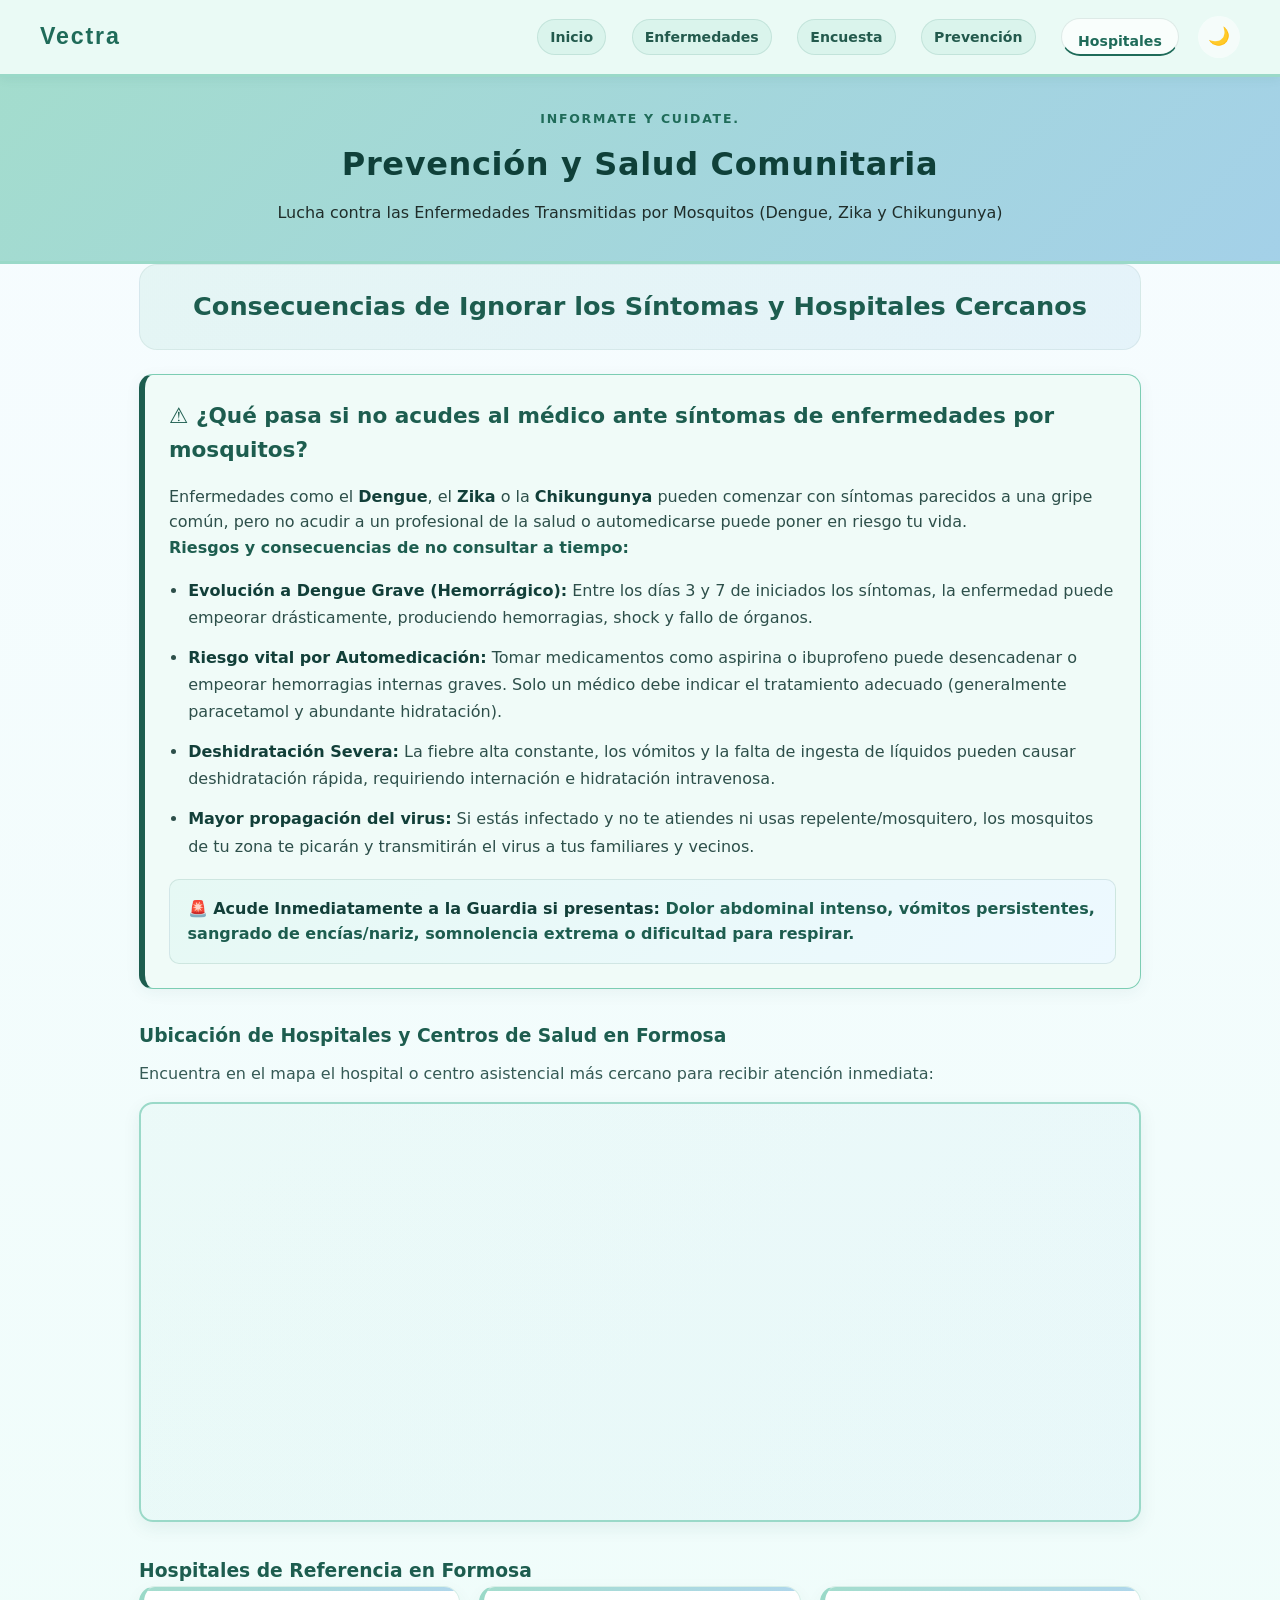
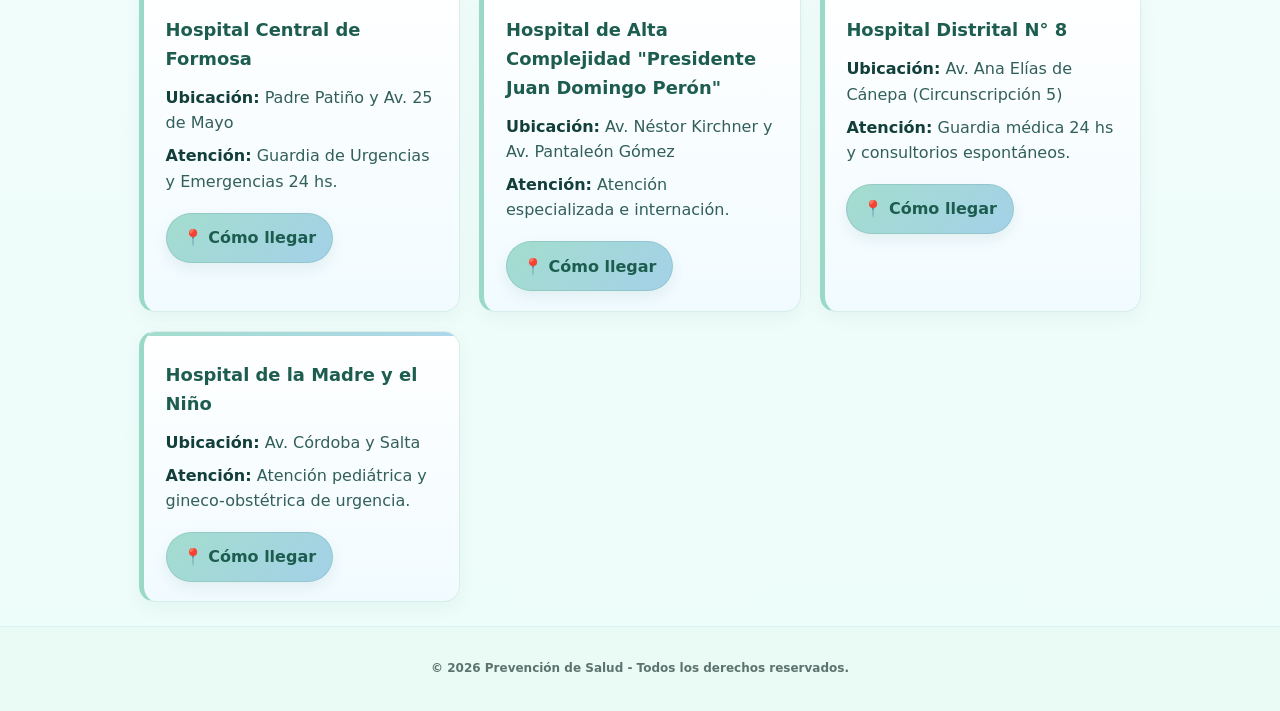
==== commit aad4dbc1: "se puso el nombre del proyecto al que el equipo estuvo deacuerdo" ====
--- a/centrosalud.html
+++ b/centrosalud.html
@@ -16,7 +16,7 @@
     <!-- Navegación Principal -->
     <nav class="navbar" aria-label="Navegación principal">
       <div class="container nav-flex">
-        <a href="inicio.html" class="logo">Informate y cuidate.</a>
+        <a href="inicio.html" class="logo">Vectra</a>
         <div class="nav-links">
           <a href="inicio.html" class="link-companero">Inicio</a>
           <a href="enfermedades.html" class="link-companero">Enfermedades</a>
--- a/assents/interfaz.css
+++ b/assents/interfaz.css
@@ -59,12 +59,14 @@
 }
 
 .logo {
-  font-size: 1.3rem;
-  font-weight: bold;
+  font-family: "Trebuchet MS", sans-serif;
+  font-size: 1.45rem;
+  font-weight: 900;
   color: var(--color-oscuro);
   display: flex;
   align-items: center;
   gap: 0.5rem;
+  letter-spacing: 0.08em;
   margin-left: 0;
 }
 
